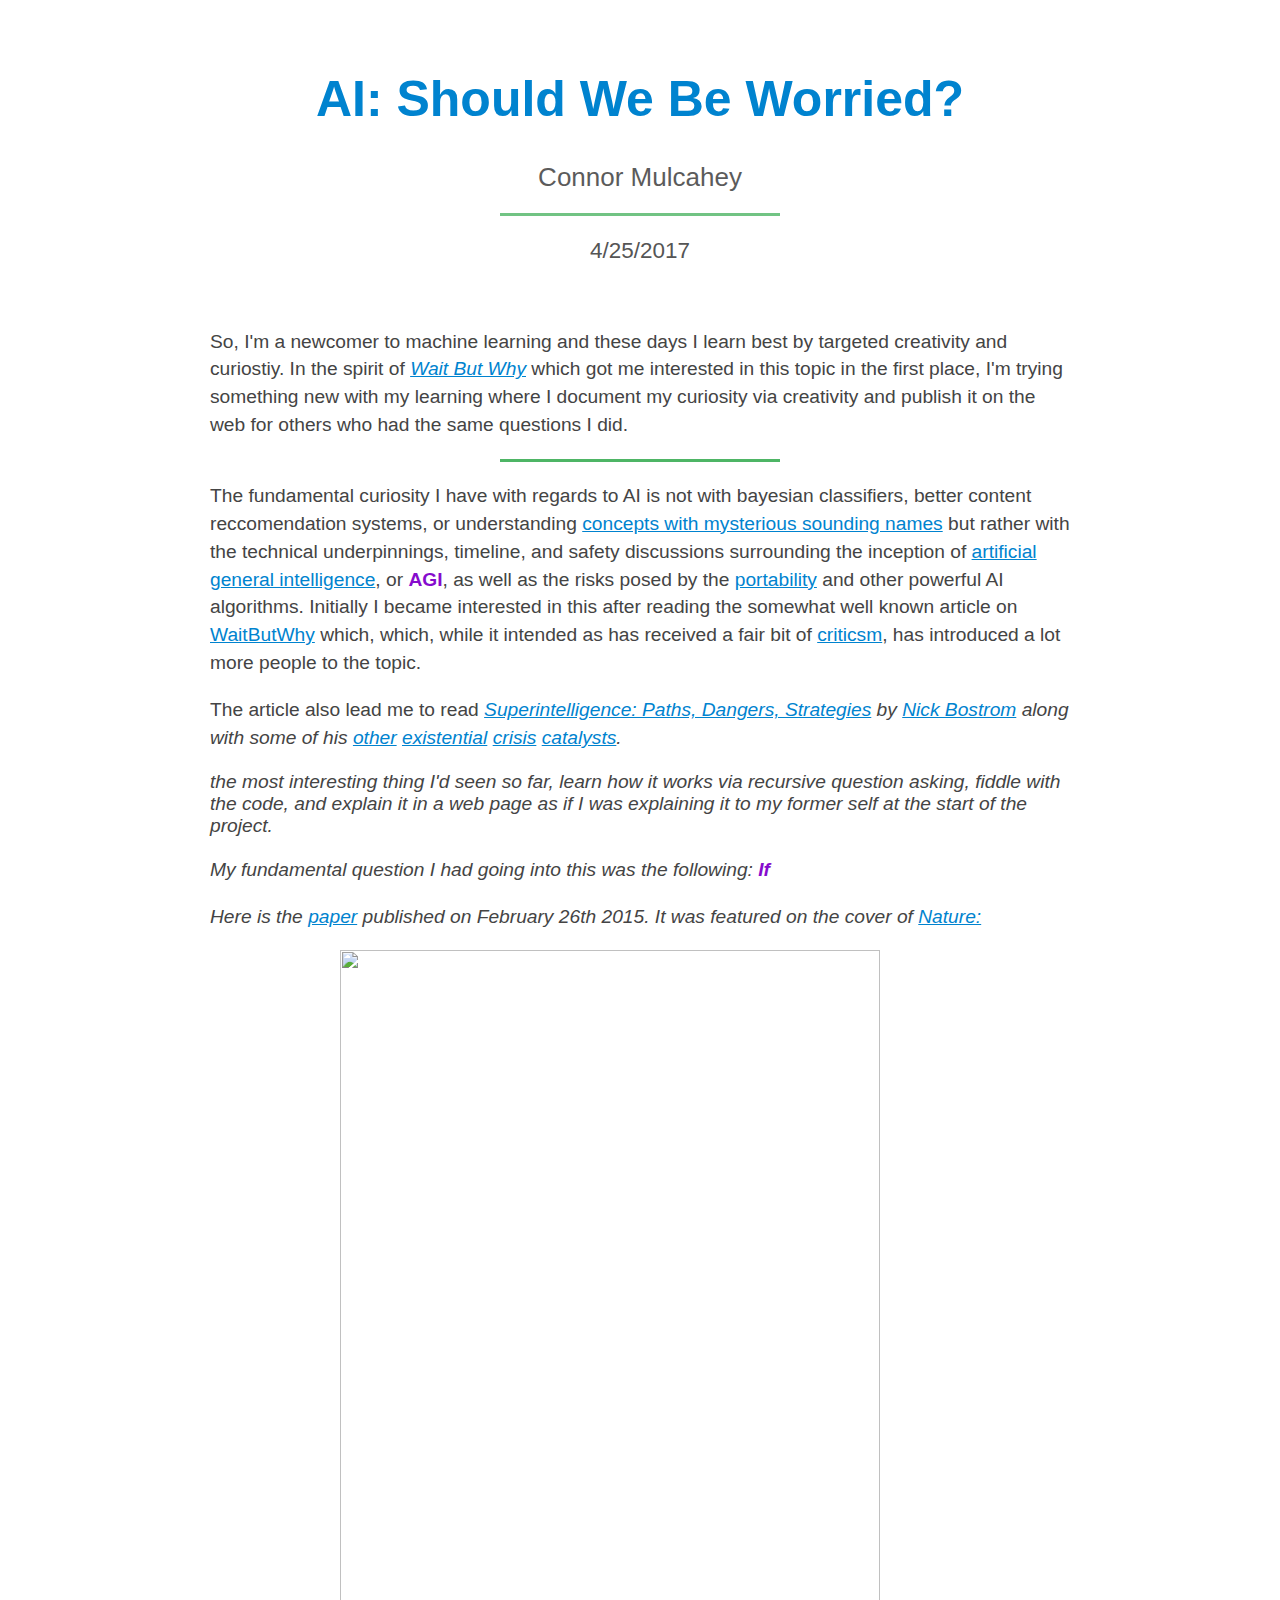
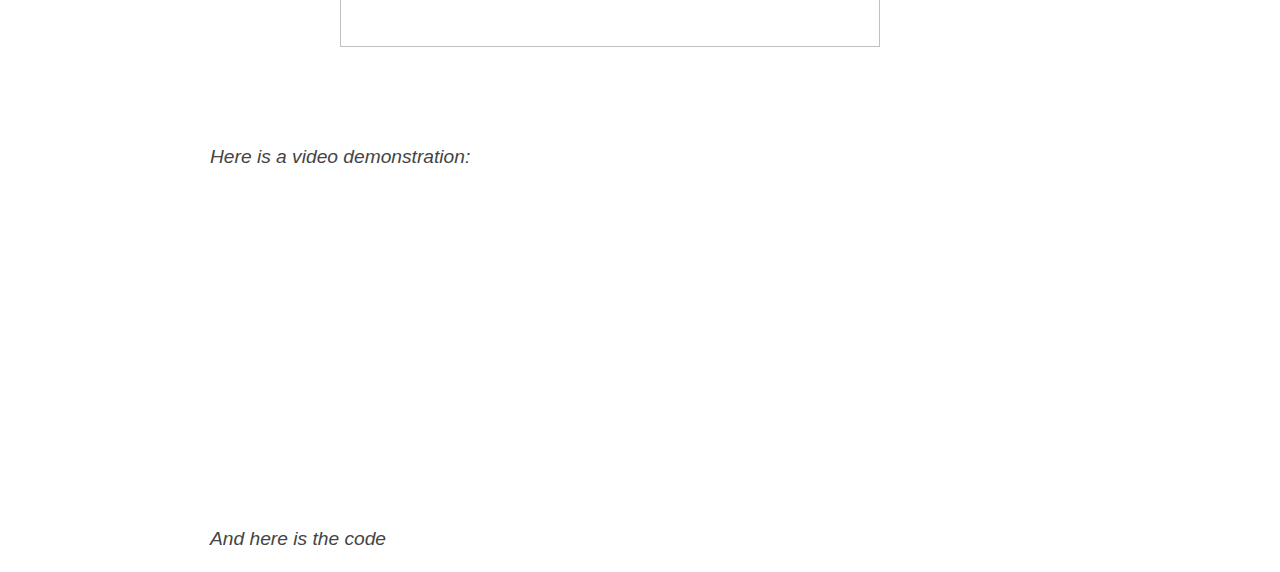
==== ai.html @ 3f53fda7 "git autopush" ====
<html>
<head>
	<meta charset="UTF-8">
	<title>AI: Should We Be Worried?</title>
	<link rel="stylesheet" href="style.css">
	<meta name="viewport" content="width=device-width, initial-scale=1">
	<link rel="shortcut icon" href="/favicon.png">
</head>
<body>
	<h1>AI: Should We Be Worried?</h1>
	<h2>Connor Mulcahey</h2>
	<h3 style="text-align: center;font-weight: normal;">4/25/2017</h3>

	<br>

	<p>So, I'm a newcomer to machine learning and these days I learn best by targeted creativity and curiostiy. In the spirit of <em><a href="http://waitbutwhy.com/">Wait But Why</a></em> which got me interested in this topic in the first place, I'm trying something new with my learning where I document my curiosity via creativity and publish it on the web for others who had the same questions I did.</p>

	<hr>

	<p>The fundamental curiosity I have with regards to AI is not with bayesian classifiers, better content reccomendation systems, or understanding <a href="https://en.wikipedia.org/wiki/Deep_learning">concepts with mysterious sounding names</a> but rather with the technical underpinnings, timeline, and safety discussions surrounding the inception of <a href="https://en.wikipedia.org/wiki/Artificial_general_intelligence">artificial general intelligence</a>, or <strong>AGI</strong>, as well as the risks posed by the <a href="">portability</a> and other powerful AI algorithms. Initially I became interested in this after reading the somewhat well known article on <a href="http://waitbutwhy.com/2015/01/artificial-intelligence-revolution-1.html">WaitButWhy</a> which, which, while it intended as has received a fair bit of <a href="http://lukemuehlhauser.com/a-reply-to-wait-but-why-on-machine-superintelligence/">criticsm</a>, has introduced a lot more people to the topic.</p>

	<p>The article also lead me to read <em><a href="https://en.wikipedia.org/wiki/Superintelligence:_Paths,_Dangers,_Strategies">Superintelligence: Paths, Dangers, Strategies</a> by <a href="http://www.nickbostrom.com/">Nick Bostrom</a> along with some of his <a href="http://www.nickbostrom.com/fable/dragon.html">other</a> <a href="http://www.nickbostrom.com/existential/risks.html">existential</a> <a href="http://www.simulation-argument.com/simulation.html">crisis</a> <a href="http://www.anthropic-principle.com/?q=anthropic_bias">catalysts</a>.</p>

	 the most interesting thing I'd seen so far, learn how it works via recursive question asking, fiddle with the code, and explain it in a web page as if I was explaining it to my former self at the start of the project.</p>

	<p>My fundamental question I had going into this was the following: <em><strong>If </strong></em></p>

	<p>Here is the <a href="https://arxiv.org/pdf/1312.5602v1.pdf">paper</a> published on February 26th 2015. It was featured on the cover of <a href="http://www.nature.com/">Nature:</a></p>

	<img src="https://lh6.googleusercontent.com/-Je-VCqhBoCE/VO5DRi39teI/AAAAAAAAC_U/5wSiWJ4F1Gg/w506-h750/DeepMindNatureCover.jpg" alt="">

	<p>Here is a video demonstration:</p>

	<iframe width="560" height="315" src="https://www.youtube.com/embed/V1eYniJ0Rnk" frameborder="0" allowfullscreen></iframe>

	<p>And here is the code</p>

</body>
</html>
---- style.css ----
/* FONTS */

@font-face {
  font-family: 'Computer Modern Serif';
  src: url('cmunrm.eot');
  src: url('cmunrm.eot?#iefix') format('embedded-opentype'),
     url('cmunrm.woff') format('woff'),
     url('cmunrm.ttf') format('truetype'),
     url('cmunrm.svg#cmunrm') format('svg');
  font-weight: normal;
  font-style: normal;
}


@font-face {
  font-family: 'Computer Modern Serif';
  src: url('cmunbx.eot');
  src: url('cmunbx.eot?#iefix') format('embedded-opentype'),
     url('cmunbx.woff') format('woff'),
     url('cmunbx.ttf') format('truetype'),
     url('cmunbx.svg#cmunbx') format('svg');
  font-weight: bold;
  font-style: normal;
}


@font-face {
  font-family: 'Computer Modern Serif';
  src: url('cmunti.eot');
  src: url('cmunti.eot?#iefix') format('embedded-opentype'),
     url('cmunti.woff') format('woff'),
     url('cmunti.ttf') format('truetype'),
     url('cmunti.svg#cmunti') format('svg');
  font-weight: normal;
  font-style: italic;
}


@font-face {
  font-family: 'Computer Modern Serif';
  src: url('cmunbi.eot');
  src: url('cmunbi.eot?#iefix') format('embedded-opentype'),
     url('cmunbi.woff') format('woff'),
     url('cmunbi.ttf') format('truetype'),
     url('cmunbi.svg#cmunbi') format('svg');
  font-weight: bold;
  font-style: italic;
}

@font-face {
  font-family: 'Computer Modern Sans';
  src: url('cmunss.eot');
  src: url('cmunss.eot?#iefix') format('embedded-opentype'),
     url('cmunss.woff') format('woff'),
     url('cmunss.ttf') format('truetype'),
     url('cmunss.svg#cmunss') format('svg');
  font-weight: normal;
  font-style: normal;
}


@font-face {
  font-family: 'Computer Modern Sans';
  src: url('cmunsx.eot');
  src: url('cmunsx.eot?#iefix') format('embedded-opentype'),
     url('cmunsx.woff') format('woff'),
     url('cmunsx.ttf') format('truetype'),
     url('cmunsx.svg#cmunsx') format('svg');
  font-weight: bold;
  font-style: normal;
}


@font-face {
  font-family: 'Computer Modern Sans';
  src: url('cmunsi.eot');
  src: url('cmunsi.eot?#iefix') format('embedded-opentype'),
     url('cmunsi.woff') format('woff'),
     url('cmunsi.ttf') format('truetype'),
     url('cmunsi.svg#cmunsi') format('svg');
  font-weight: normal;
  font-style: italic;
}


@font-face {
  font-family: 'Computer Modern Sans';
  src: url('cmunso.eot');
  src: url('cmunso.eot?#iefix') format('embedded-opentype'),
     url('cmunso.woff') format('woff'),
     url('cmunso.ttf') format('truetype'),
     url('cmunso.svg#cmunso') format('svg');
  font-weight: bold;
  font-style: italic;
}



body {
  font-family: "Helvetica", sans-serif;
  max-width: 860px;
  margin: 0 auto;
	font-size: 1.2em;
	padding: 20px;
  color: #444;
}

h1 {
	text-align: center;
	color: #0083cf;
  font-size: 50px;
  margin-top: 50px;
}

h3, h4 {
	color: #555;
  font-weight: bold;
}

strong, .important, .important a, strong a {
	color: #860bcd;
}

#links {
  float: left;
  list-style: none;
}

pre {
  background-color: #eee;
  color: #0083cf;
  padding: 20px;
  border-radius: 5px;
  border: 1px solid #bbb;
}

img {
  max-width: 600px;
  width: 90%;
  margin: 0 auto;
  display: block;
}

code {
  background-color: #eee;
  color: #0083cf;
  border-radius: 3px;
  font-size: 1.1em;
  padding: 1px 4px;
  font-weight: bold;
}

hr {
  content: "";
  height: 3px;
  background: #4eb565;
  margin: 20px auto 20px auto;
  border: none;
  width: 280px;
}

h2 {
	width: 100%;
  text-align: center;
  margin-top: 0;
  font-size: 26px;
  margin-bottom: 0;
  opacity: 0.8;
  font-weight: normal;
  padding-bottom: 0;
  color: #333;
}

h2::after {
  content: "";
  height: 3px;
  background: #4eb565;
  display: block;
  width: 280px;
  margin: 20px auto 20px auto;
  border: none;
}

a {
	color: #0083cf;
}

p, li {
	line-height: 145%;
}


blockquote {
  font-family: 'Computer Modern Serif', sans-serif;
  border-left: 3px solid #4eb565;
  background-color: #f0f0f0;
  padding: 20px 35px;
  font-style: italic;
  line-height: 1.2em;
  margin: 40px auto;
  display: block;
  max-width: 600px;
}

@media all and (width: 550px) {

  body {
    font-size: 0.8em;
  }

  h1 {
    font-size: 25px;
    margin-top: 5px;
  }

  h2 {
    font-size: 18px;
  }

}
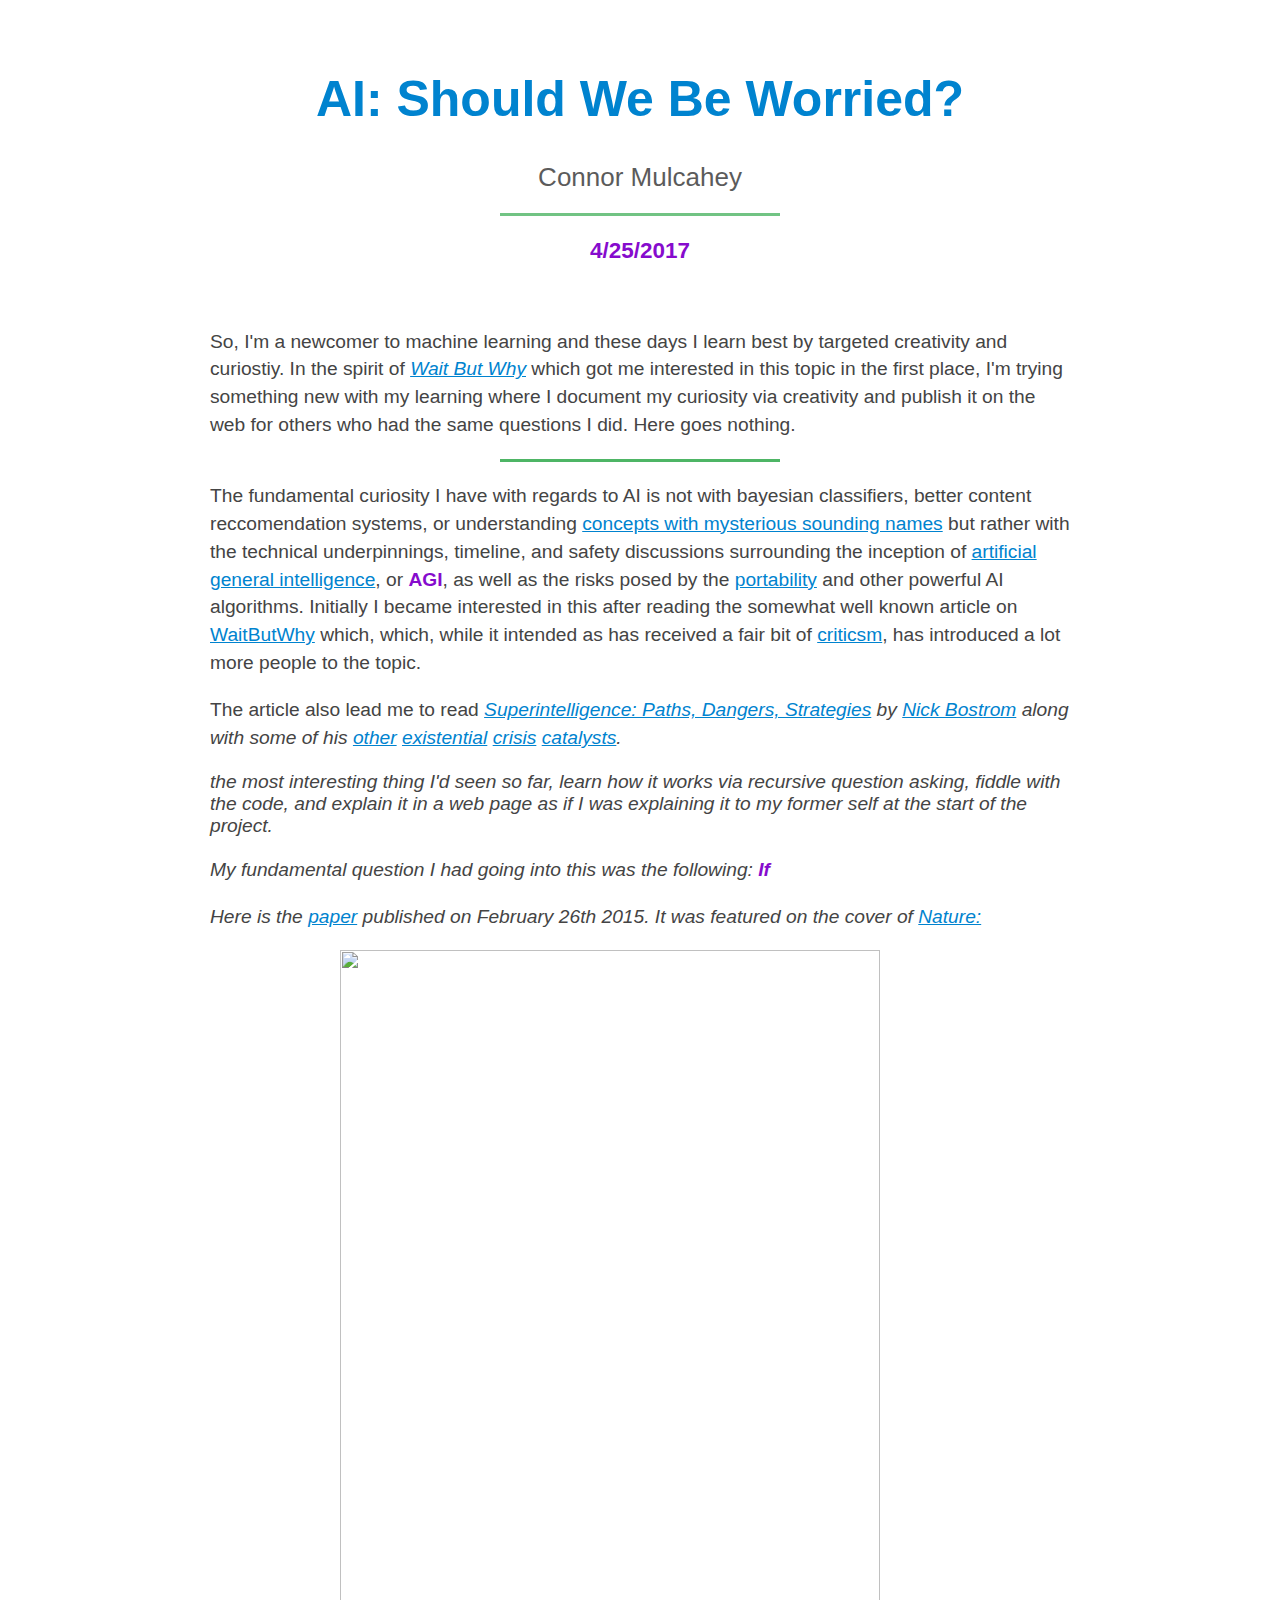
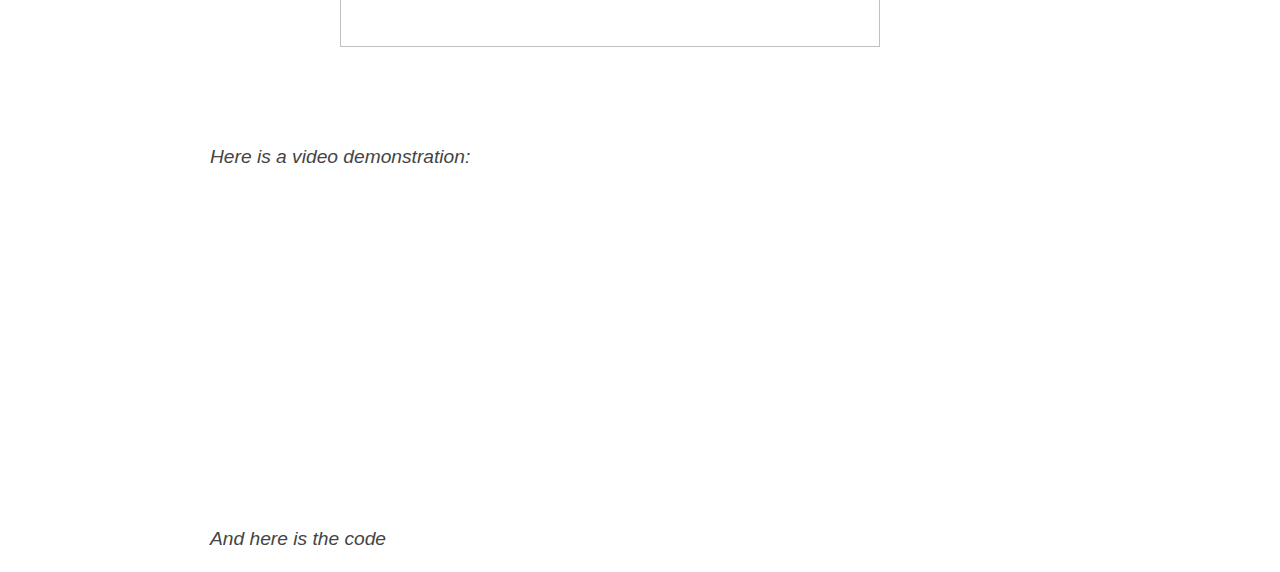
==== commit 1a480937: "git autopush" ====
--- a/ai.html
+++ b/ai.html
@@ -9,11 +9,11 @@
 <body>
 	<h1>AI: Should We Be Worried?</h1>
 	<h2>Connor Mulcahey</h2>
-	<h3 style="text-align: center;font-weight: normal;">4/25/2017</h3>
+	<h3 style="text-align: center;"><strong>4/25/2017</strong></h3>
 
 	<br>
 
-	<p>So, I'm a newcomer to machine learning and these days I learn best by targeted creativity and curiostiy. In the spirit of <em><a href="http://waitbutwhy.com/">Wait But Why</a></em> which got me interested in this topic in the first place, I'm trying something new with my learning where I document my curiosity via creativity and publish it on the web for others who had the same questions I did.</p>
+	<p>So, I'm a newcomer to machine learning and these days I learn best by targeted creativity and curiostiy. In the spirit of <em><a href="http://waitbutwhy.com/">Wait But Why</a></em> which got me interested in this topic in the first place, I'm trying something new with my learning where I document my curiosity via creativity and publish it on the web for others who had the same questions I did. Here goes nothing.</p>
 
 	<hr>
 
--- a/style.css
+++ b/style.css
@@ -4,94 +4,94 @@
 
 @font-face {
   font-family: 'Computer Modern Serif';
-  src: url('cmunrm.eot');
-  src: url('cmunrm.eot?#iefix') format('embedded-opentype'),
-     url('cmunrm.woff') format('woff'),
-     url('cmunrm.ttf') format('truetype'),
-     url('cmunrm.svg#cmunrm') format('svg');
-  font-weight: normal;
-  font-style: normal;
-}
-
-
-@font-face {
-  font-family: 'Computer Modern Serif';
-  src: url('cmunbx.eot');
-  src: url('cmunbx.eot?#iefix') format('embedded-opentype'),
-     url('cmunbx.woff') format('woff'),
-     url('cmunbx.ttf') format('truetype'),
-     url('cmunbx.svg#cmunbx') format('svg');
-  font-weight: bold;
-  font-style: normal;
-}
-
-
-@font-face {
-  font-family: 'Computer Modern Serif';
-  src: url('cmunti.eot');
-  src: url('cmunti.eot?#iefix') format('embedded-opentype'),
-     url('cmunti.woff') format('woff'),
-     url('cmunti.ttf') format('truetype'),
-     url('cmunti.svg#cmunti') format('svg');
-  font-weight: normal;
-  font-style: italic;
-}
-
-
-@font-face {
-  font-family: 'Computer Modern Serif';
-  src: url('cmunbi.eot');
-  src: url('cmunbi.eot?#iefix') format('embedded-opentype'),
-     url('cmunbi.woff') format('woff'),
-     url('cmunbi.ttf') format('truetype'),
-     url('cmunbi.svg#cmunbi') format('svg');
-  font-weight: bold;
-  font-style: italic;
-}
-
-@font-face {
-  font-family: 'Computer Modern Sans';
-  src: url('cmunss.eot');
-  src: url('cmunss.eot?#iefix') format('embedded-opentype'),
-     url('cmunss.woff') format('woff'),
-     url('cmunss.ttf') format('truetype'),
-     url('cmunss.svg#cmunss') format('svg');
-  font-weight: normal;
-  font-style: normal;
-}
-
-
-@font-face {
-  font-family: 'Computer Modern Sans';
-  src: url('cmunsx.eot');
-  src: url('cmunsx.eot?#iefix') format('embedded-opentype'),
-     url('cmunsx.woff') format('woff'),
-     url('cmunsx.ttf') format('truetype'),
-     url('cmunsx.svg#cmunsx') format('svg');
-  font-weight: bold;
-  font-style: normal;
-}
-
-
-@font-face {
-  font-family: 'Computer Modern Sans';
-  src: url('cmunsi.eot');
-  src: url('cmunsi.eot?#iefix') format('embedded-opentype'),
-     url('cmunsi.woff') format('woff'),
-     url('cmunsi.ttf') format('truetype'),
-     url('cmunsi.svg#cmunsi') format('svg');
-  font-weight: normal;
-  font-style: italic;
-}
-
-
-@font-face {
-  font-family: 'Computer Modern Sans';
-  src: url('cmunso.eot');
-  src: url('cmunso.eot?#iefix') format('embedded-opentype'),
-     url('cmunso.woff') format('woff'),
-     url('cmunso.ttf') format('truetype'),
-     url('cmunso.svg#cmunso') format('svg');
+  src: url('fonts/cmunrm.eot');
+  src: url('fonts/cmunrm.eot?#iefix') format('embedded-opentype'),
+     url('fonts/cmunrm.woff') format('woff'),
+     url('fonts/cmunrm.ttf') format('truetype'),
+     url('fonts/cmunrm.svg#cmunrm') format('svg');
+  font-weight: normal;
+  font-style: normal;
+}
+
+
+@font-face {
+  font-family: 'Computer Modern Serif';
+  src: url('fonts/cmunbx.eot');
+  src: url('fonts/cmunbx.eot?#iefix') format('embedded-opentype'),
+     url('fonts/cmunbx.woff') format('woff'),
+     url('fonts/cmunbx.ttf') format('truetype'),
+     url('fonts/cmunbx.svg#cmunbx') format('svg');
+  font-weight: bold;
+  font-style: normal;
+}
+
+
+@font-face {
+  font-family: 'Computer Modern Serif';
+  src: url('fonts/cmunti.eot');
+  src: url('fonts/cmunti.eot?#iefix') format('embedded-opentype'),
+     url('fonts/cmunti.woff') format('woff'),
+     url('fonts/cmunti.ttf') format('truetype'),
+     url('fonts/cmunti.svg#cmunti') format('svg');
+  font-weight: normal;
+  font-style: italic;
+}
+
+
+@font-face {
+  font-family: 'Computer Modern Serif';
+  src: url('fonts/cmunbi.eot');
+  src: url('fonts/cmunbi.eot?#iefix') format('embedded-opentype'),
+     url('fonts/cmunbi.woff') format('woff'),
+     url('fonts/cmunbi.ttf') format('truetype'),
+     url('fonts/cmunbi.svg#cmunbi') format('svg');
+  font-weight: bold;
+  font-style: italic;
+}
+
+@font-face {
+  font-family: 'Computer Modern Sans';
+  src: url('fonts/cmunss.eot');
+  src: url('fonts/cmunss.eot?#iefix') format('embedded-opentype'),
+     url('fonts/cmunss.woff') format('woff'),
+     url('fonts/cmunss.ttf') format('truetype'),
+     url('fonts/cmunss.svg#cmunss') format('svg');
+  font-weight: normal;
+  font-style: normal;
+}
+
+
+@font-face {
+  font-family: 'Computer Modern Sans';
+  src: url('fonts/cmunsx.eot');
+  src: url('fonts/cmunsx.eot?#iefix') format('embedded-opentype'),
+     url('fonts/cmunsx.woff') format('woff'),
+     url('fonts/cmunsx.ttf') format('truetype'),
+     url('fonts/cmunsx.svg#cmunsx') format('svg');
+  font-weight: bold;
+  font-style: normal;
+}
+
+
+@font-face {
+  font-family: 'Computer Modern Sans';
+  src: url('fonts/cmunsi.eot');
+  src: url('fonts/cmunsi.eot?#iefix') format('embedded-opentype'),
+     url('fonts/cmunsi.woff') format('woff'),
+     url('fonts/cmunsi.ttf') format('truetype'),
+     url('fonts/cmunsi.svg#cmunsi') format('svg');
+  font-weight: normal;
+  font-style: italic;
+}
+
+
+@font-face {
+  font-family: 'Computer Modern Sans';
+  src: url('fonts/cmunso.eot');
+  src: url('fonts/cmunso.eot?#iefix') format('embedded-opentype'),
+     url('fonts/cmunso.woff') format('woff'),
+     url('fonts/cmunso.ttf') format('truetype'),
+     url('fonts/cmunso.svg#cmunso') format('svg');
   font-weight: bold;
   font-style: italic;
 }
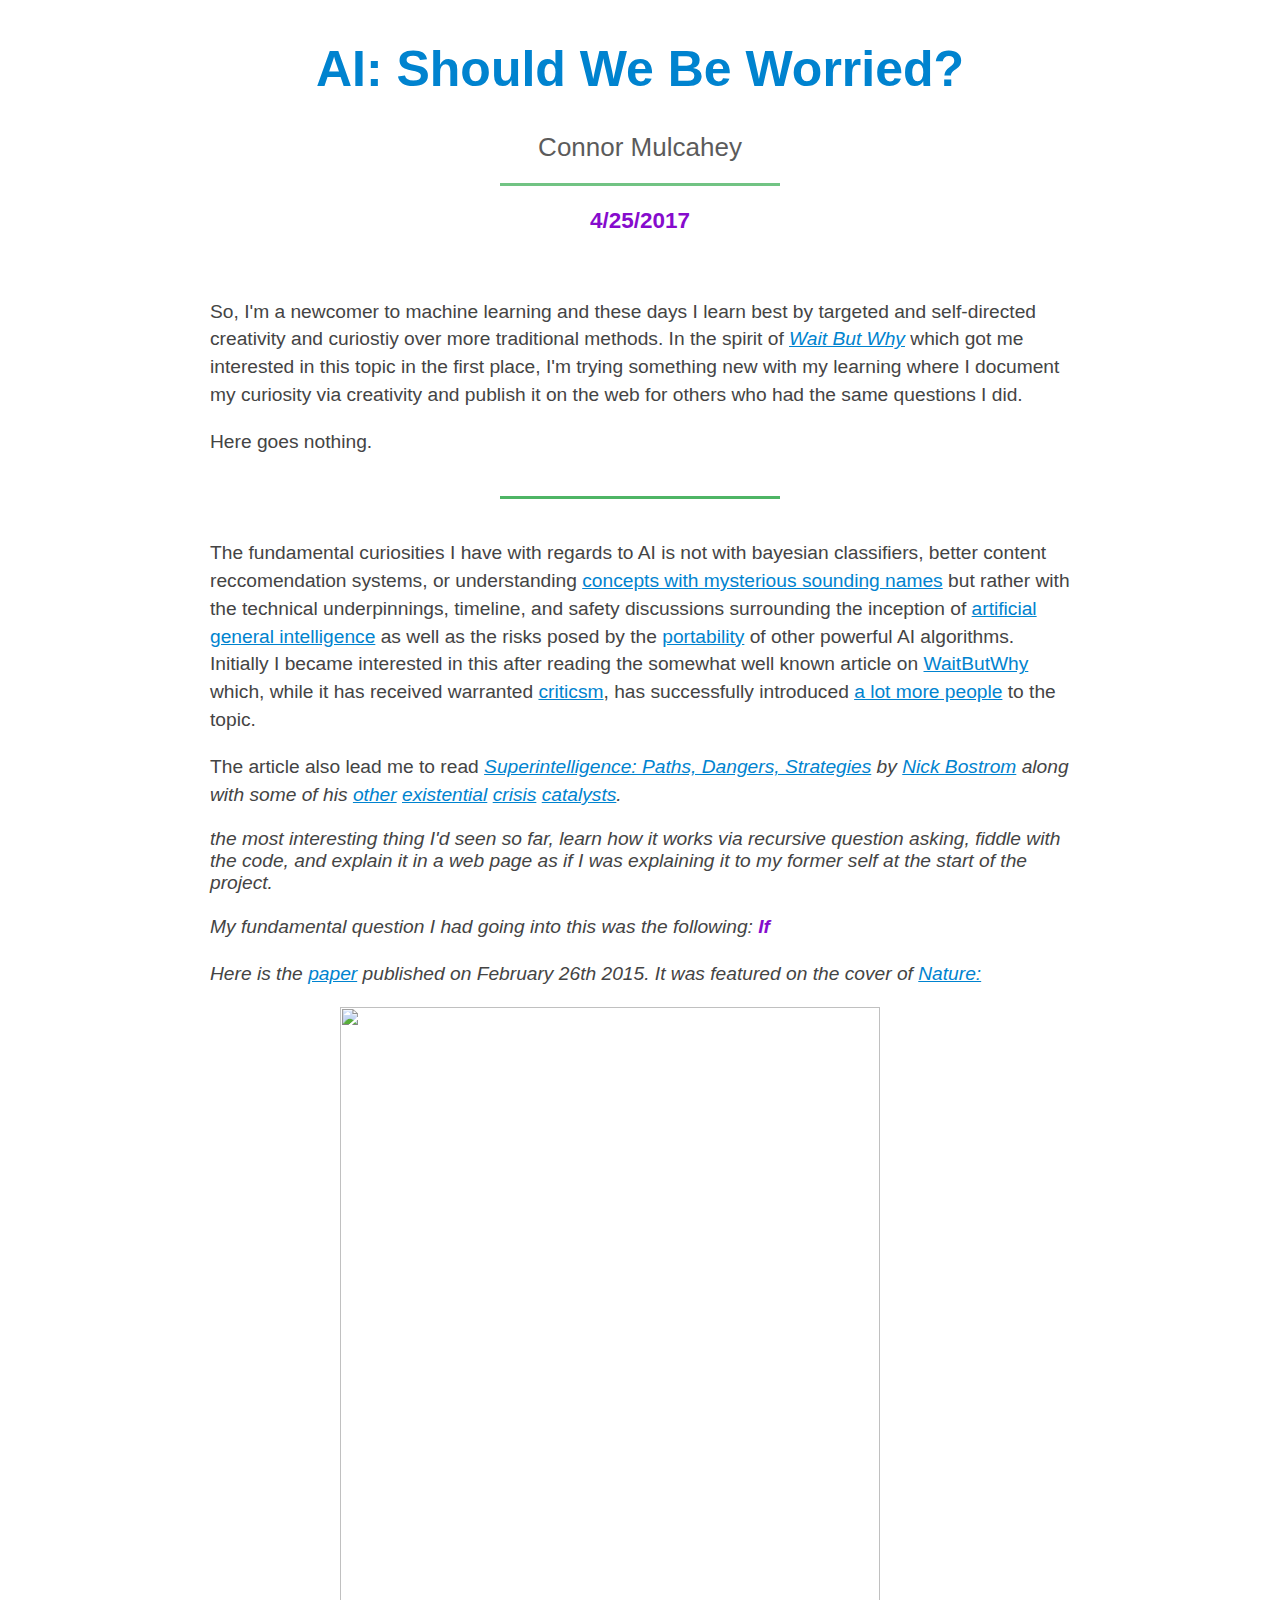
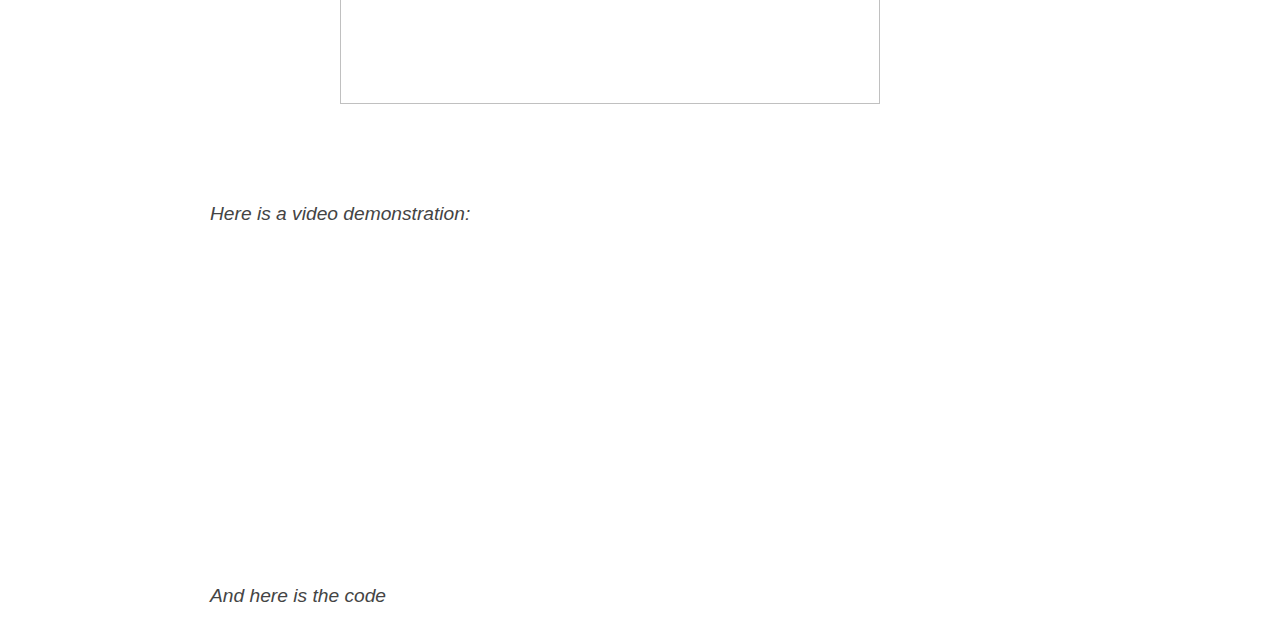
==== commit 15d265fc: "git autopush" ====
--- a/ai.html
+++ b/ai.html
@@ -13,11 +13,13 @@
 
 	<br>
 
-	<p>So, I'm a newcomer to machine learning and these days I learn best by targeted creativity and curiostiy. In the spirit of <em><a href="http://waitbutwhy.com/">Wait But Why</a></em> which got me interested in this topic in the first place, I'm trying something new with my learning where I document my curiosity via creativity and publish it on the web for others who had the same questions I did. Here goes nothing.</p>
+	<p>So, I'm a newcomer to machine learning and these days I learn best by targeted and self-directed creativity and curiostiy over more traditional methods. In the spirit of <em><a href="http://waitbutwhy.com/">Wait But Why</a></em> which got me interested in this topic in the first place, I'm trying something new with my learning where I document my curiosity via creativity and publish it on the web for others who had the same questions I did.</p>
+
+	<p>Here goes nothing.</p>
 
 	<hr>
 
-	<p>The fundamental curiosity I have with regards to AI is not with bayesian classifiers, better content reccomendation systems, or understanding <a href="https://en.wikipedia.org/wiki/Deep_learning">concepts with mysterious sounding names</a> but rather with the technical underpinnings, timeline, and safety discussions surrounding the inception of <a href="https://en.wikipedia.org/wiki/Artificial_general_intelligence">artificial general intelligence</a>, or <strong>AGI</strong>, as well as the risks posed by the <a href="">portability</a> and other powerful AI algorithms. Initially I became interested in this after reading the somewhat well known article on <a href="http://waitbutwhy.com/2015/01/artificial-intelligence-revolution-1.html">WaitButWhy</a> which, which, while it intended as has received a fair bit of <a href="http://lukemuehlhauser.com/a-reply-to-wait-but-why-on-machine-superintelligence/">criticsm</a>, has introduced a lot more people to the topic.</p>
+	<p>The fundamental curiosities I have with regards to AI is not with bayesian classifiers, better content reccomendation systems, or understanding <a href="https://en.wikipedia.org/wiki/Deep_learning">concepts with mysterious sounding names</a> but rather with the technical underpinnings, timeline, and safety discussions surrounding the inception of <a href="https://en.wikipedia.org/wiki/Artificial_general_intelligence">artificial general intelligence</a> as well as the risks posed by the <a href="">portability</a> of other powerful AI algorithms. Initially I became interested in this after reading the somewhat well known article on <a href="http://waitbutwhy.com/2015/01/artificial-intelligence-revolution-1.html">WaitButWhy</a> which, while it has received warranted <a href="http://lukemuehlhauser.com/a-reply-to-wait-but-why-on-machine-superintelligence/">criticsm</a>, has successfully introduced <a href="https://twitter.com/elonmusk/status/702534707464896512?lang=en">a lot more people</a> to the topic.</p>
 
 	<p>The article also lead me to read <em><a href="https://en.wikipedia.org/wiki/Superintelligence:_Paths,_Dangers,_Strategies">Superintelligence: Paths, Dangers, Strategies</a> by <a href="http://www.nickbostrom.com/">Nick Bostrom</a> along with some of his <a href="http://www.nickbostrom.com/fable/dragon.html">other</a> <a href="http://www.nickbostrom.com/existential/risks.html">existential</a> <a href="http://www.simulation-argument.com/simulation.html">crisis</a> <a href="http://www.anthropic-principle.com/?q=anthropic_bias">catalysts</a>.</p>
 
--- a/style.css
+++ b/style.css
@@ -111,7 +111,7 @@
 	text-align: center;
 	color: #0083cf;
   font-size: 50px;
-  margin-top: 50px;
+  margin-top: 20px;
 }
 
 h3, h4 {
@@ -156,7 +156,7 @@
   content: "";
   height: 3px;
   background: #4eb565;
-  margin: 20px auto 20px auto;
+  margin: 40px auto 40px auto;
   border: none;
   width: 280px;
 }
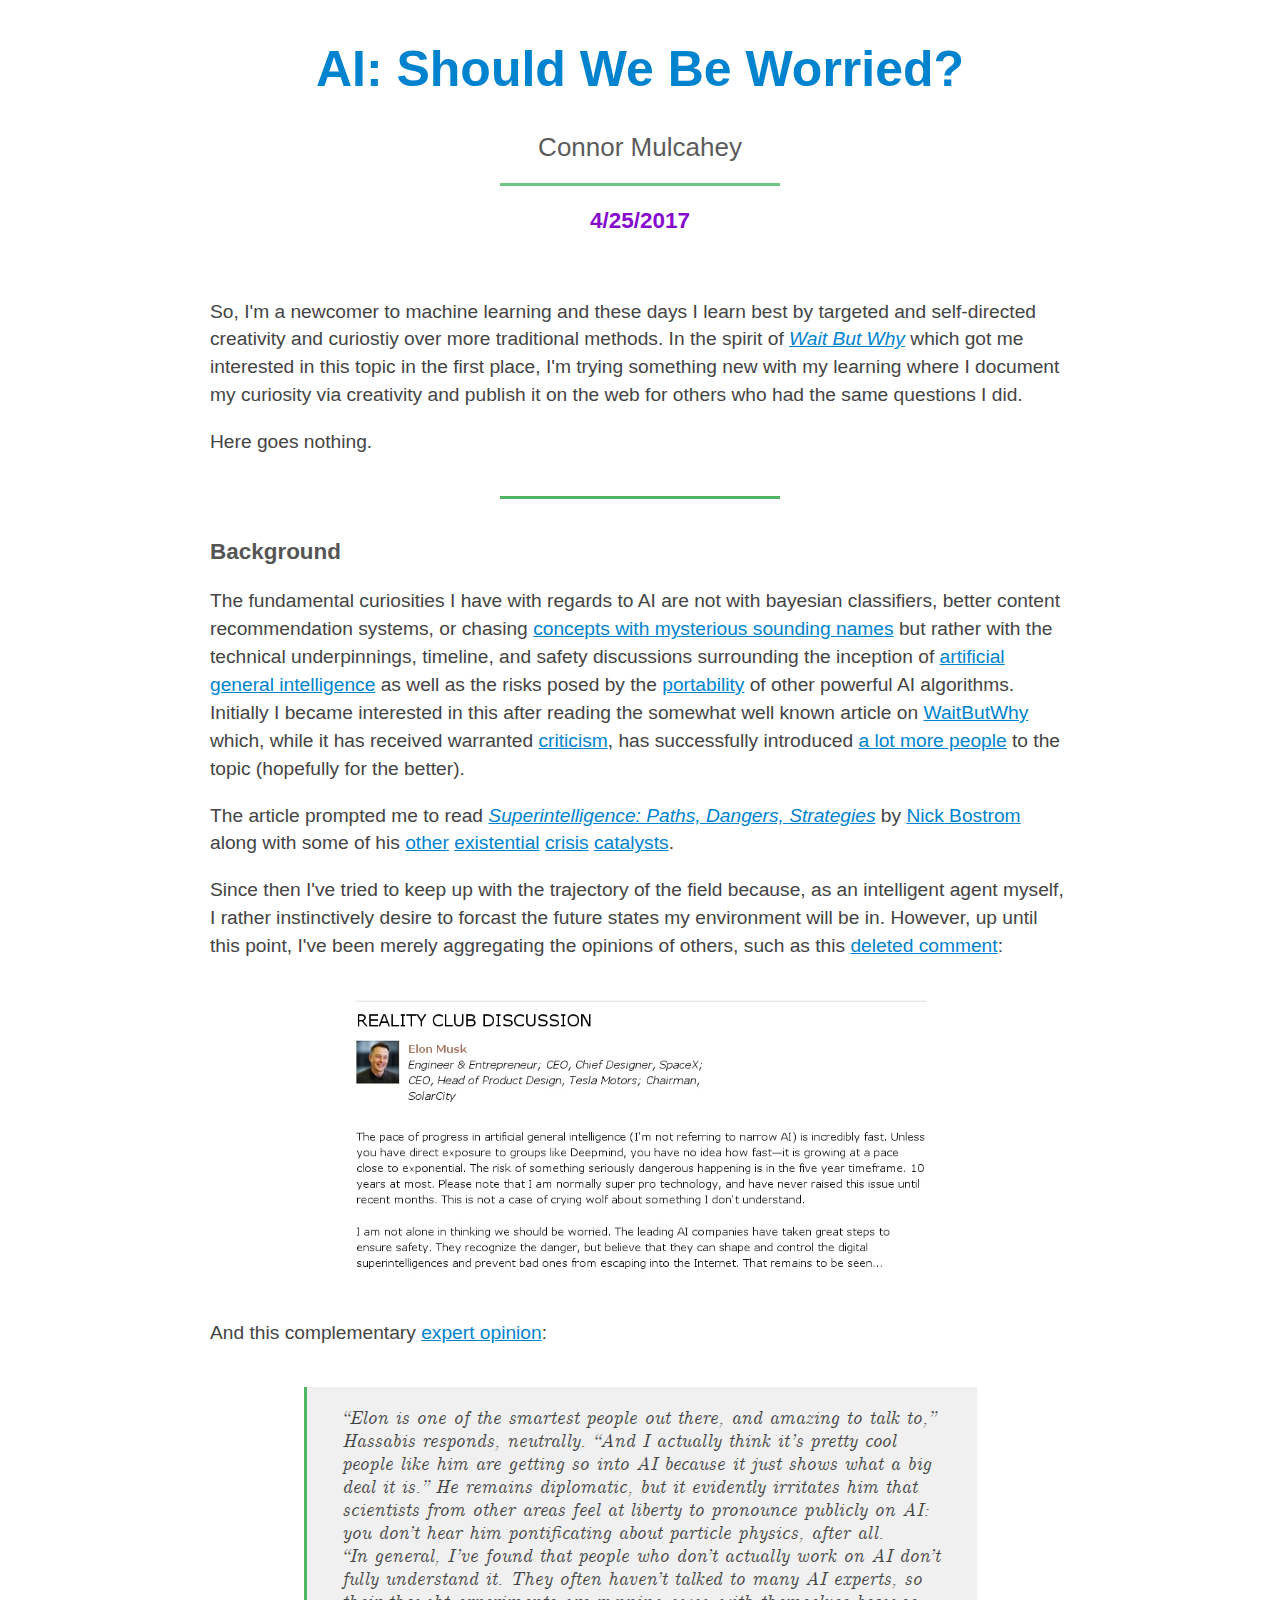
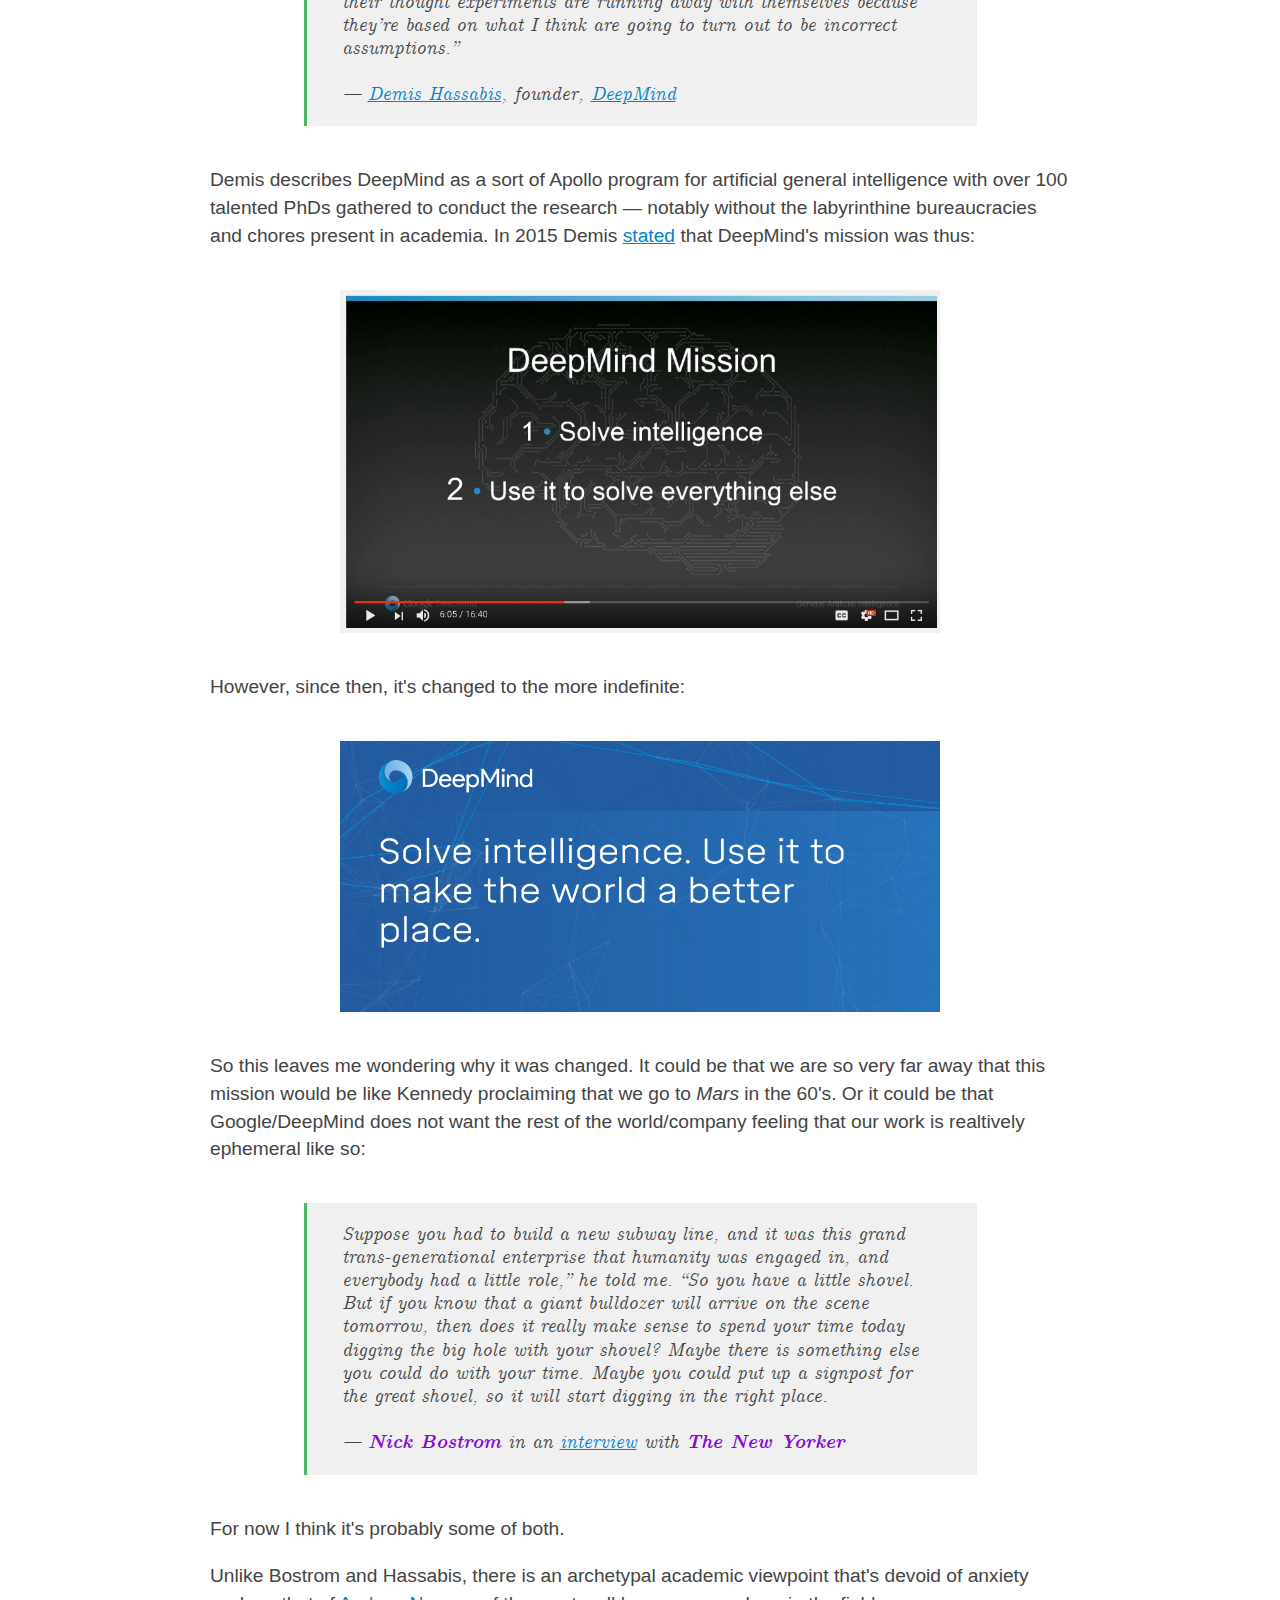
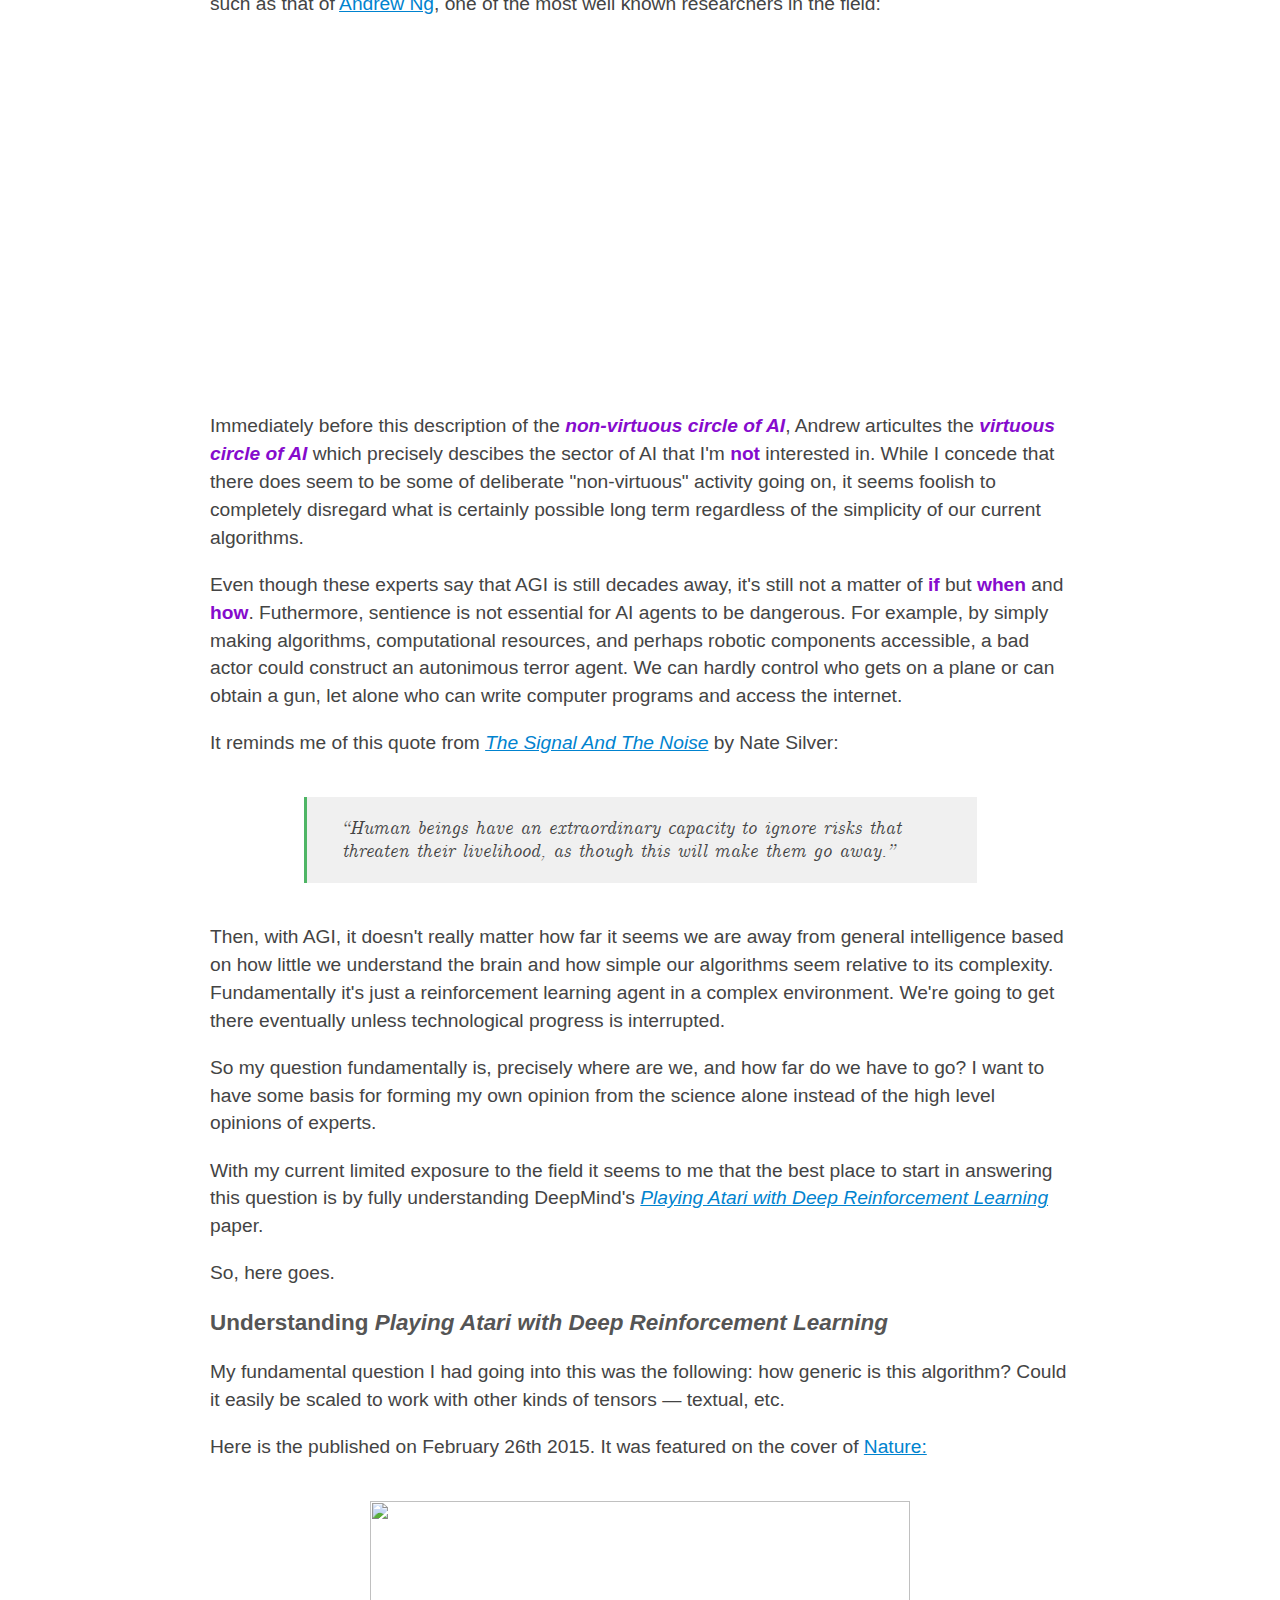
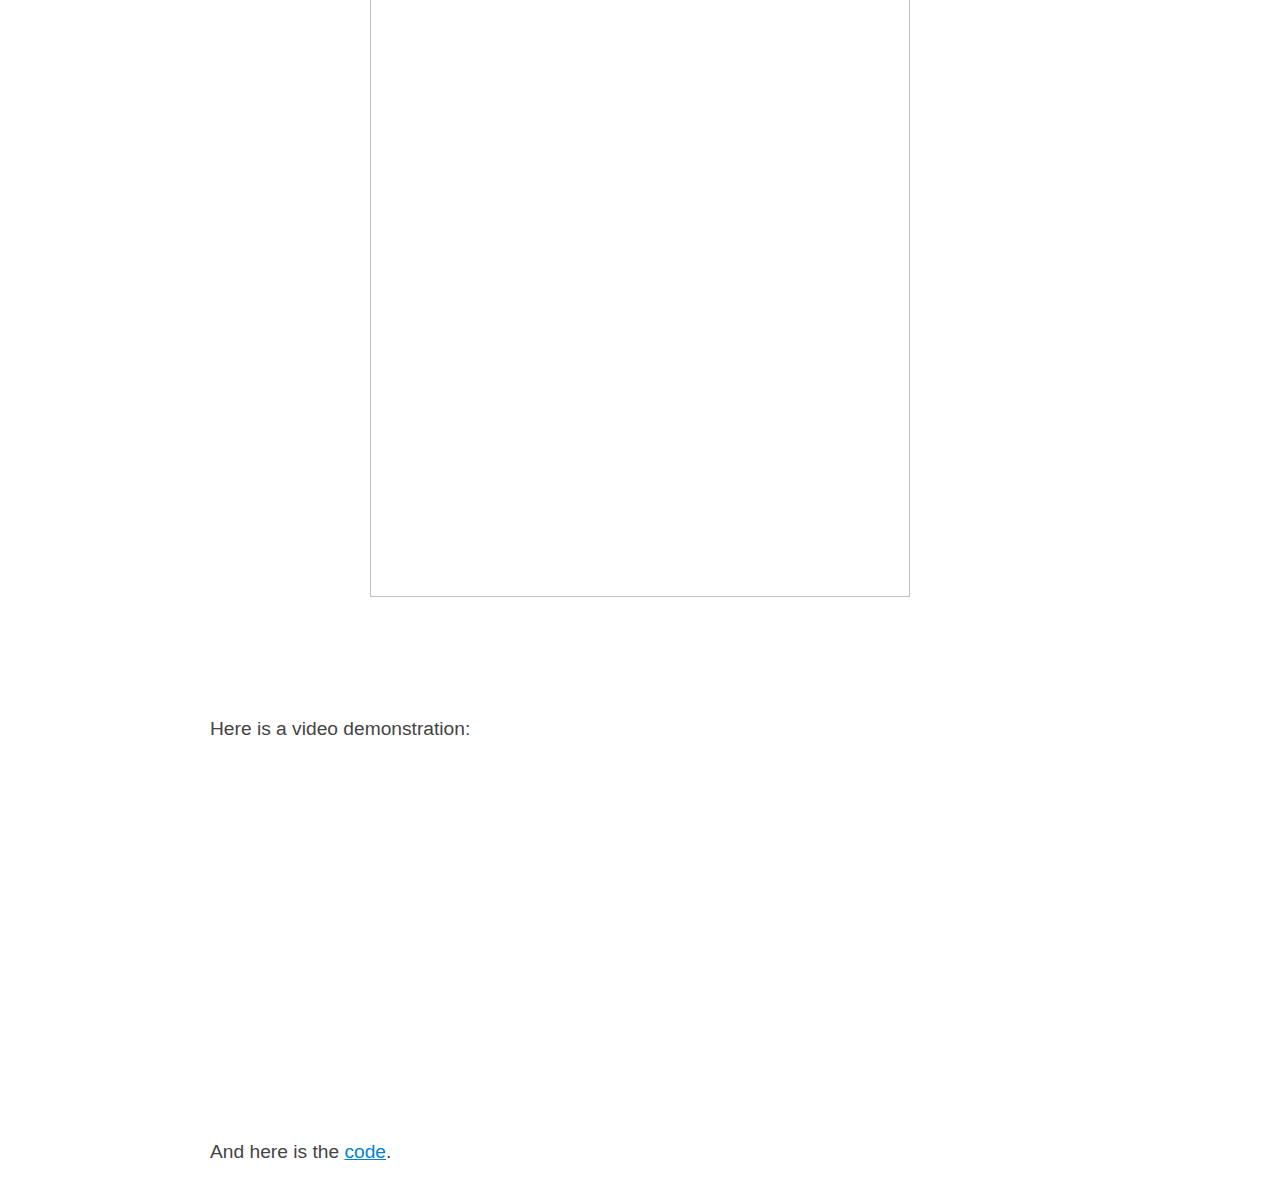
==== commit 29f360d7: "git autopush" ====
--- a/ai.html
+++ b/ai.html
@@ -13,21 +13,81 @@
 
 	<br>
 
-	<p>So, I'm a newcomer to machine learning and these days I learn best by targeted and self-directed creativity and curiostiy over more traditional methods. In the spirit of <em><a href="http://waitbutwhy.com/">Wait But Why</a></em> which got me interested in this topic in the first place, I'm trying something new with my learning where I document my curiosity via creativity and publish it on the web for others who had the same questions I did.</p>
+	<p>So, I'm a newcomer to machine learning and these days I learn best by targeted and self-directed creativity and curiostiy over more traditional methods. In the spirit of <em><a target="_blank" href="http://waitbutwhy.com/">Wait But Why</a></em> which got me interested in this topic in the first place, I'm trying something new with my learning where I document my curiosity via creativity and publish it on the web for others who had the same questions I did.</p>
 
 	<p>Here goes nothing.</p>
 
 	<hr>
 
-	<p>The fundamental curiosities I have with regards to AI is not with bayesian classifiers, better content reccomendation systems, or understanding <a href="https://en.wikipedia.org/wiki/Deep_learning">concepts with mysterious sounding names</a> but rather with the technical underpinnings, timeline, and safety discussions surrounding the inception of <a href="https://en.wikipedia.org/wiki/Artificial_general_intelligence">artificial general intelligence</a> as well as the risks posed by the <a href="">portability</a> of other powerful AI algorithms. Initially I became interested in this after reading the somewhat well known article on <a href="http://waitbutwhy.com/2015/01/artificial-intelligence-revolution-1.html">WaitButWhy</a> which, while it has received warranted <a href="http://lukemuehlhauser.com/a-reply-to-wait-but-why-on-machine-superintelligence/">criticsm</a>, has successfully introduced <a href="https://twitter.com/elonmusk/status/702534707464896512?lang=en">a lot more people</a> to the topic.</p>
+	<h3>Background</h3>
 
-	<p>The article also lead me to read <em><a href="https://en.wikipedia.org/wiki/Superintelligence:_Paths,_Dangers,_Strategies">Superintelligence: Paths, Dangers, Strategies</a> by <a href="http://www.nickbostrom.com/">Nick Bostrom</a> along with some of his <a href="http://www.nickbostrom.com/fable/dragon.html">other</a> <a href="http://www.nickbostrom.com/existential/risks.html">existential</a> <a href="http://www.simulation-argument.com/simulation.html">crisis</a> <a href="http://www.anthropic-principle.com/?q=anthropic_bias">catalysts</a>.</p>
+	<p>The fundamental curiosities I have with regards to AI are not with bayesian classifiers, better content recommendation systems, or chasing <a target="_blank" href="https://en.wikipedia.org/wiki/Deep_learning">concepts with mysterious sounding names</a> but rather with the technical underpinnings, timeline, and safety discussions surrounding the inception of <a target="_blank" href="https://en.wikipedia.org/wiki/Artificial_general_intelligence">artificial general intelligence</a> as well as the risks posed by the <a target="_blank" href="">portability</a> of other powerful AI algorithms. Initially I became interested in this after reading the somewhat well known article on <a target="_blank" href="http://waitbutwhy.com/2015/01/artificial-intelligence-revolution-1.html">WaitButWhy</a> which, while it has received warranted <a target="_blank" href="http://lukemuehlhauser.com/a-reply-to-wait-but-why-on-machine-superintelligence/">criticism</a>, has successfully introduced <a target="_blank" href="https://twitter.com/elonmusk/status/702534707464896512?lang=en">a lot more people</a> to the topic (hopefully for the better).</p>
 
-	 the most interesting thing I'd seen so far, learn how it works via recursive question asking, fiddle with the code, and explain it in a web page as if I was explaining it to my former self at the start of the project.</p>
+	<p>The article prompted me to read <em><a target="_blank" href="https://en.wikipedia.org/wiki/Superintelligence:_Paths,_Dangers,_Strategies">Superintelligence: Paths, Dangers, Strategies</a></em> by <a target="_blank" href="http://www.nickbostrom.com/">Nick Bostrom</a> along with some of his <a target="_blank" href="http://www.nickbostrom.com/fable/dragon.html">other</a> <a target="_blank" href="http://www.nickbostrom.com/existential/risks.html">existential</a> <a target="_blank" href="http://www.simulation-argument.com/simulation.html">crisis</a> <a target="_blank" href="http://www.anthropic-principle.com/?q=anthropic_bias">catalysts</a>.</p>
 
-	<p>My fundamental question I had going into this was the following: <em><strong>If </strong></em></p>
+	<p>Since then I've tried to keep up with the trajectory of the field because, as an intelligent agent myself, I rather instinctively desire to forcast the future states my environment will be in. However, up until this point, I've been merely aggregating the opinions of others, such as this <a target="_blank" href="http://www.cnbc.com/2014/11/17/elon-musks-deleted-message-five-years-until-dangerous-ai.html">deleted comment</a>:</p>
 
-	<p>Here is the <a href="https://arxiv.org/pdf/1312.5602v1.pdf">paper</a> published on February 26th 2015. It was featured on the cover of <a href="http://www.nature.com/">Nature:</a></p>
+	<img src="elon-deleted.jpg" alt="">
+
+	<p>And this complementary <a target="_blank" href="https://www.theguardian.com/technology/2016/feb/16/demis-hassabis-artificial-intelligence-deepmind-alphago">expert opinion</a>: </p>
+
+	<blockquote>
+		“Elon is one of the smartest people out there, and amazing to talk to,” Hassabis responds, neutrally. “And I actually think it’s pretty cool people like him are getting so into AI because it just shows what a big deal it is.” He remains diplomatic, but it evidently irritates him that scientists from other areas feel at liberty to pronounce publicly on AI: you don’t hear him pontificating about particle physics, after all.
+		<br>
+		“In general, I’ve found that people who don’t actually work on AI don’t fully understand it. They often haven’t talked to many AI experts, so their thought experiments are running away with themselves because they’re based on what I think are going to turn out to be incorrect assumptions.”
+
+		<br><br>
+
+		&mdash; <a target="_blank" href="https://en.wikipedia.org/wiki/Demis_Hassabis">Demis Hassabis,</a> founder, <a target="_blank" href="https://www.youtube.com/watch?v=rbsqaJwpu6A">DeepMind</a></a>
+	</blockquote>
+
+	<p>Demis describes DeepMind as a sort of Apollo program for artificial general intelligence with over 100 talented PhDs gathered to conduct the research &mdash; notably without the labyrinthine bureaucracies and chores present in academia. In 2015 Demis <a href="https://youtu.be/rbsqaJwpu6A?t=6m5s">stated</a> that DeepMind's mission was thus:</p>
+
+	<img src="solve.png" alt="">
+
+	<p>However, since then, it's changed to the more indefinite:</p>
+
+	<img src="solve2.png" alt="">
+
+	<p>So this leaves me wondering why it was changed. It could be that we are so very far away that this mission would be like Kennedy proclaiming that we go to <em>Mars</em> in the 60's. Or it could be that Google/DeepMind does not want the rest of the world/company feeling that our work is realtively ephemeral like so:</p>
+
+	<blockquote>
+		Suppose you had to build a new subway line, and it was this grand trans-generational enterprise that humanity was engaged in, and everybody had a little role,” he told me. “So you have a little shovel. But if you know that a giant bulldozer will arrive on the scene tomorrow, then does it really make sense to spend your time today digging the big hole with your shovel? Maybe there is something else you could do with your time. Maybe you could put up a signpost for the great shovel, so it will start digging in the right place.
+
+		<br><br>
+
+		&mdash; <strong>Nick Bostrom</strong> in an <a href="http://www.newyorker.com/magazine/2015/11/23/doomsday-invention-artificial-intelligence-nick-bostrom">interview</a> with <strong>The New Yorker</strong>
+	</blockquote>
+
+	<p>For now I think it's probably some of both.</p>
+
+	<p>Unlike Bostrom and Hassabis, there is an archetypal academic viewpoint that's devoid of anxiety such as that of <a target="_blank" href="http://www.andrewng.org/">Andrew Ng</a>, one of the most well known researchers in the field:
+
+	<iframe  width="560" height="315" src="https://www.youtube.com/embed/21EiKfQYZXc?start=2265" frameborder="0" allowfullscreen="allowfullscreen" id="fitvid593146"></iframe>
+
+	<p>Immediately before this description of the <em><strong>non-virtuous circle of AI</strong></em>, Andrew articultes the <strong><em>virtuous circle of AI</em></strong> which precisely descibes the sector of AI that I'm <strong>not</strong> interested in. While I concede that there does seem to be some of deliberate "non-virtuous" activity going on, it seems foolish to completely disregard what is certainly possible long term regardless of the simplicity of our current algorithms.</p>
+
+	<p>Even though these experts say that AGI is still decades away, it's still not a matter of <strong>if</strong> but <strong>when</strong> and <strong>how</strong>. Futhermore, sentience is not essential for AI agents to be dangerous. For example, by simply making algorithms, computational resources, and perhaps robotic components accessible, a bad actor could construct an autonimous terror agent. We can hardly control who gets on a plane or can obtain a gun, let alone who can write computer programs and access the internet.</p>
+
+	<p>It reminds me of this quote from <a href="https://www.amazon.com/Signal-Noise-Many-Predictions-Fail/dp/159420411X"><em>The Signal And The Noise</em></a> by Nate Silver:</p>
+
+	<blockquote>
+		“Human beings have an extraordinary capacity to ignore risks that threaten their livelihood, as though this will make them go away.”
+	</blockquote>
+
+	<p>Then, with AGI, it doesn't really matter how far it seems we are away from general intelligence based on how little we understand the brain and how simple our algorithms seem relative to its complexity. Fundamentally it's just a reinforcement learning agent in a complex environment. We're going to get there eventually unless technological progress is interrupted.</p>
+
+	<p>So my question fundamentally is, precisely where are we, and how far do we have to go? I want to have some basis for forming my own opinion from the science alone instead of the high level opinions of experts.</p>
+
+	<p>With my current limited exposure to the field it seems to me that the best place to start in answering this question is by fully understanding DeepMind's <em><a target="_blank" href="https://arxiv.org/pdf/1312.5602v1.pdf">Playing Atari with Deep Reinforcement Learning</a></em> paper.</p>
+
+	<p>So, here goes.</p>
+
+	<h3>Understanding <em>Playing Atari with Deep Reinforcement Learning</em></h3>
+
+	<p>My fundamental question I had going into this was the following: how generic is this algorithm? Could it easily be scaled to work with other kinds of tensors &mdash; textual, etc.</p>
+
+	<p>Here is the  published on February 26th 2015. It was featured on the cover of <a target="_blank" href="http://www.nature.com/">Nature:</a></p>
 
 	<img src="https://lh6.googleusercontent.com/-Je-VCqhBoCE/VO5DRi39teI/AAAAAAAAC_U/5wSiWJ4F1Gg/w506-h750/DeepMindNatureCover.jpg" alt="">
 
@@ -35,7 +95,9 @@
 
 	<iframe width="560" height="315" src="https://www.youtube.com/embed/V1eYniJ0Rnk" frameborder="0" allowfullscreen></iframe>
 
-	<p>And here is the code</p>
+	<p>And here is the <a href="https://github.com/kuz/DeepMind-Atari-Deep-Q-Learner">code</a>.</p>
+
+	
 
 </body>
 </html>
--- a/style.css
+++ b/style.css
@@ -183,6 +183,12 @@
   border: none;
 }
 
+iframe, img {
+  text-align: center;
+  margin: 40px auto;
+  display: block;
+}
+
 a {
 	color: #0083cf;
 }
